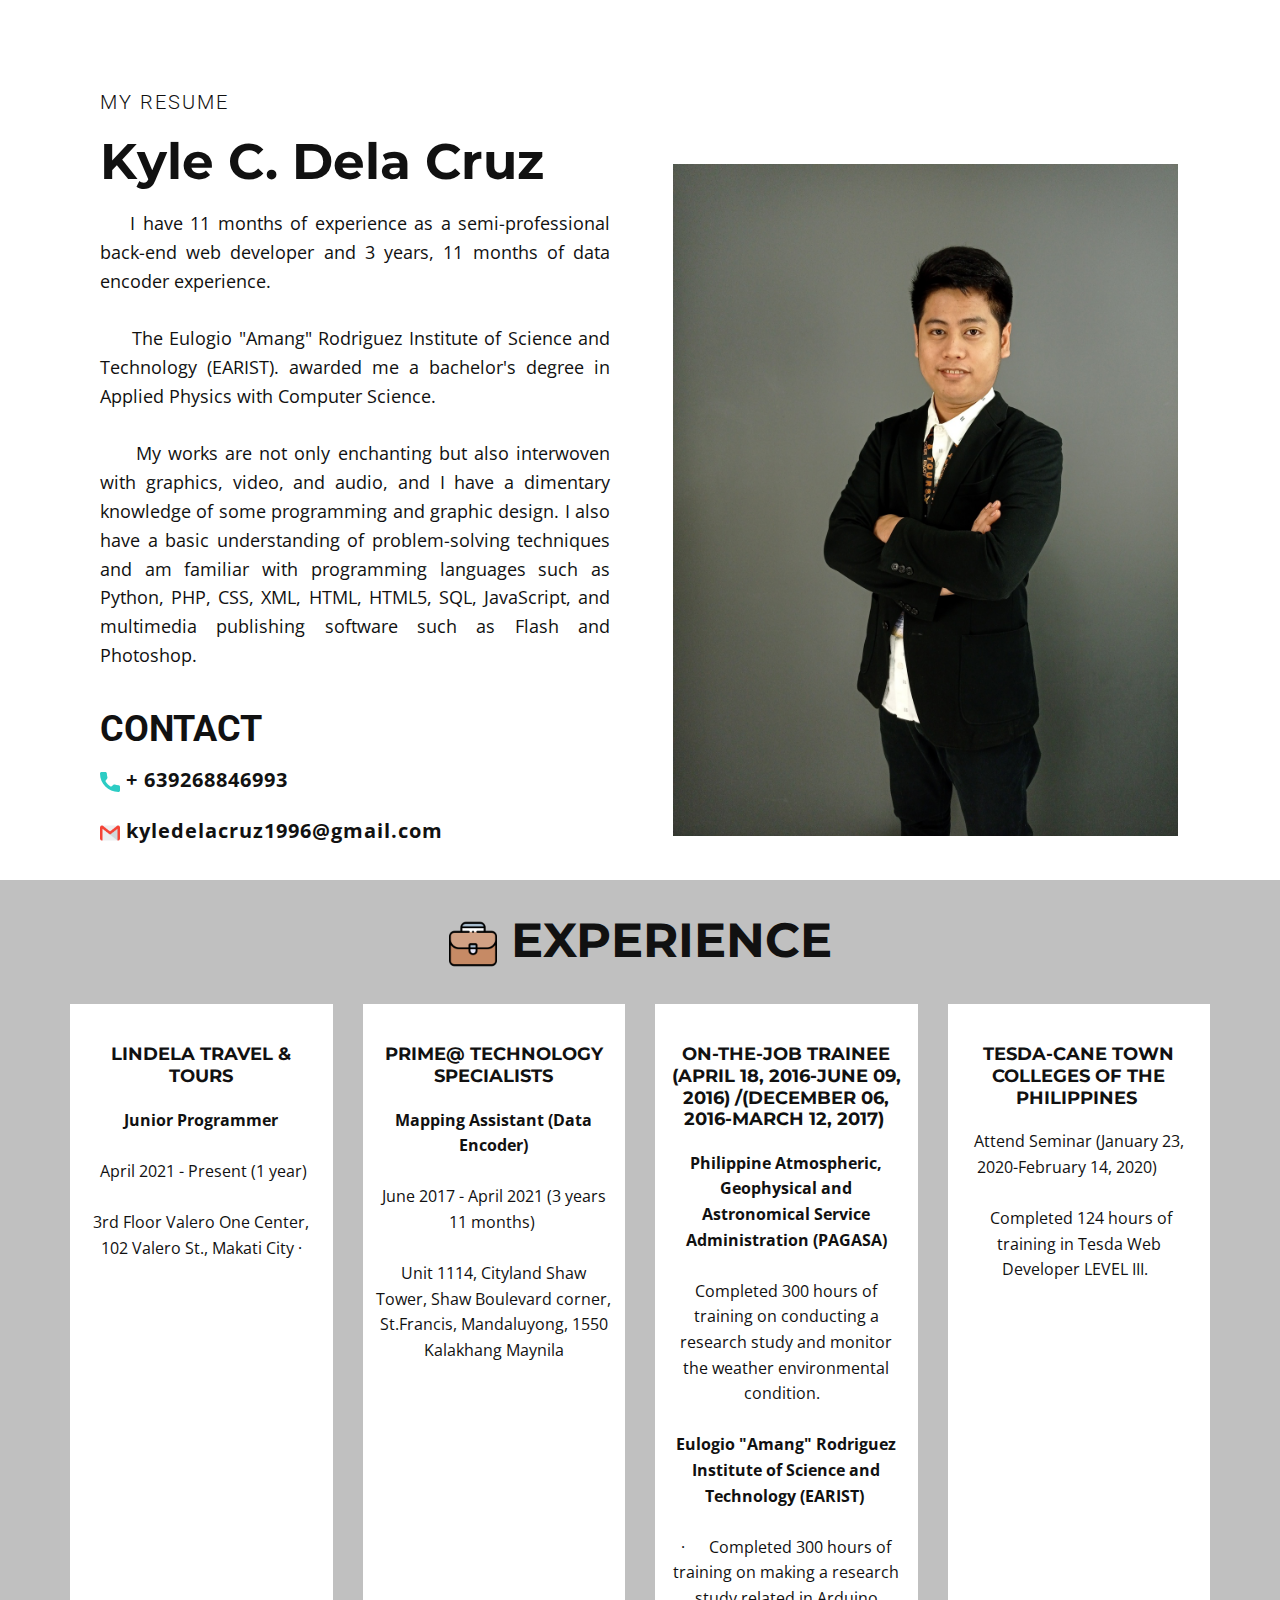
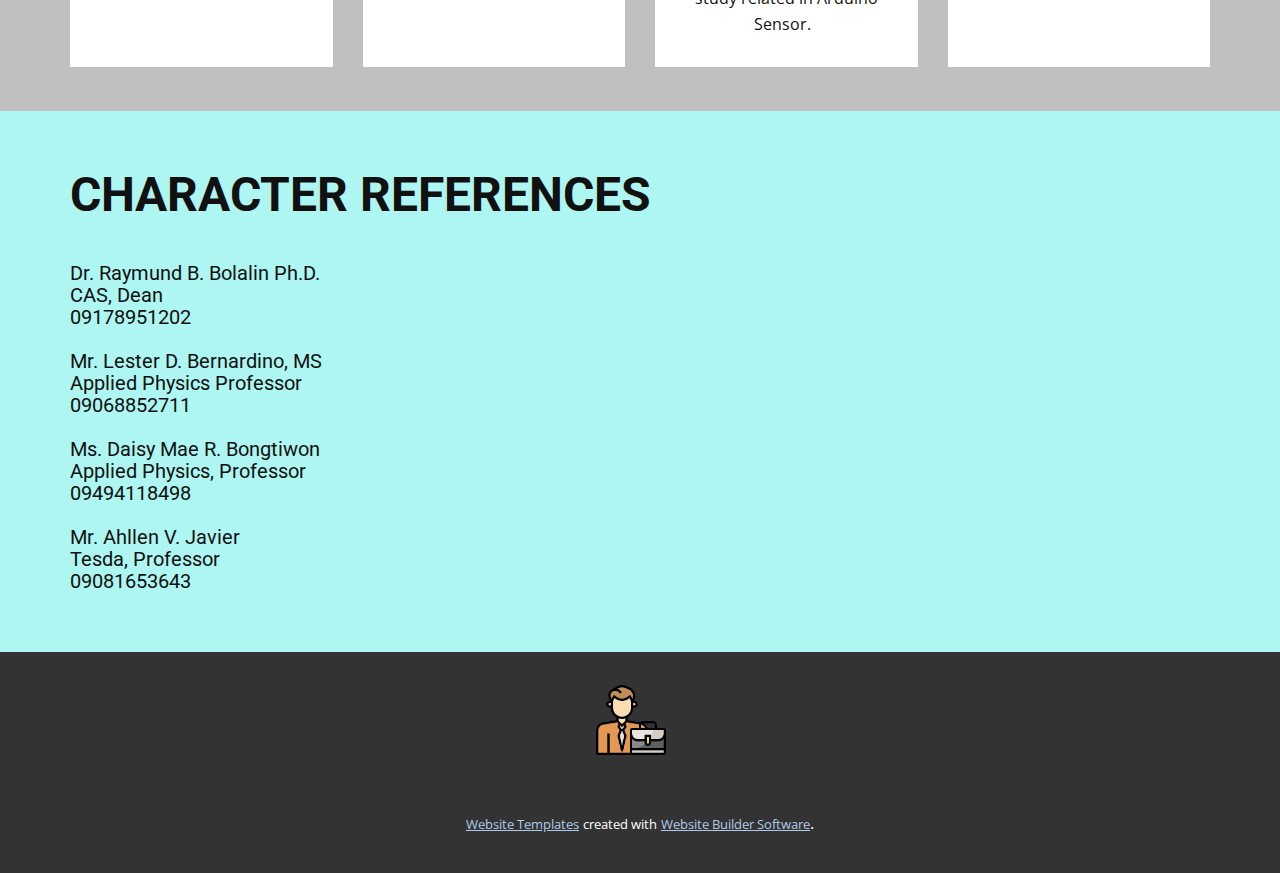
==== index.html @ 42b1da8c "Add files via upload" ====
<!DOCTYPE html>
<html style="font-size: 16px;">
  <head>
    <meta name="viewport" content="width=device-width, initial-scale=1.0">
    <meta charset="utf-8">
    <meta name="keywords" content="Kyle C.​ Dela Cruz, ​We have the knowledge and experience, About Our Company, ​Elements and Principles of Interior Design, ​How We Help People, Facts &amp;amp; Questions, Meet The Team, ​Looking For Visa Applications Just Call Us!, ​We create exceptional design solutions, INTUITIVE">
    <meta name="description" content="">
    <meta name="page_type" content="np-template-header-footer-from-plugin">
    <title>Home</title>
    <link rel="stylesheet" href="nicepage.css" media="screen">
<link rel="stylesheet" href="Home.css" media="screen">
    <script class="u-script" type="text/javascript" src="jquery.js" defer=""></script>
    <script class="u-script" type="text/javascript" src="nicepage.js" defer=""></script>
    <meta name="generator" content="Nicepage 4.7.1, nicepage.com">
    <link id="u-theme-google-font" rel="stylesheet" href="https://fonts.googleapis.com/css?family=Roboto:100,100i,300,300i,400,400i,500,500i,700,700i,900,900i|Open+Sans:300,300i,400,400i,500,500i,600,600i,700,700i,800,800i">
    <link id="u-page-google-font" rel="stylesheet" href="https://fonts.googleapis.com/css?family=Montserrat:100,100i,200,200i,300,300i,400,400i,500,500i,600,600i,700,700i,800,800i,900,900i">
    
    
    
    
    <script type="application/ld+json">{
		"@context": "http://schema.org",
		"@type": "Organization",
		"name": ""
}</script>
    <meta name="theme-color" content="#478ac9">
    <meta property="og:title" content="Home">
    <meta property="og:type" content="website">
  </head>
  <body data-home-page="Home.html" data-home-page-title="Home" class="u-body u-xl-mode">
    <section class="u-clearfix u-section-1" id="carousel_e2c4">
      <div class="u-clearfix u-sheet u-sheet-1">
        <div class="u-clearfix u-expanded-width u-layout-wrap u-layout-wrap-1">
          <div class="u-layout" style="">
            <div class="u-layout-row" style="">
              <div class="u-container-style u-layout-cell u-size-30 u-layout-cell-1">
                <div class="u-container-layout u-container-layout-1">
                  <h5 class="u-align-left u-text u-text-default u-text-1">My RESUME</h5>
                  <h2 class="u-align-left u-custom-font u-font-montserrat u-text u-text-2">Kyle C.​ Dela Cruz</h2>
                  <p class="u-align-justify u-text u-text-default u-text-3"> &nbsp; &nbsp; I have 11 months of experience as a semi-professional back-end web developer and 3 years, 11 months of data encoder experience.<br>
                    <br>&nbsp; &nbsp; &nbsp;The Eulogio "Amang" Rodriguez Institute of Science and Technology (EARIST).&nbsp;awarded me a bachelor's degree in Applied Physics with Computer Science.<br>
                    <br>&nbsp; &nbsp; &nbsp;My works are not only enchanting but also interwoven with graphics, video, and audio, and I have a dimentary knowledge of some programming and graphic design. I also have a basic understanding of problem-solving techniques and am familiar with programming languages such as Python, PHP, CSS, XML, HTML, HTML5, SQL, JavaScript, and multimedia publishing software such as Flash and Photoshop. 
                  </p>
                  <h2 class="u-align-justify u-text u-text-4">CONTACT</h2>
                  <a href="tel:+ 639268846993" class="u-active-none u-btn u-button-style u-hover-none u-none u-text-hover-palette-3-base u-btn-1"><span class="u-icon u-text-palette-4-base"><svg class="u-svg-content" viewBox="0 0 405.333 405.333" x="0px" y="0px" style="width: 1em; height: 1em;"><path d="M373.333,266.88c-25.003,0-49.493-3.904-72.704-11.563c-11.328-3.904-24.192-0.896-31.637,6.699l-46.016,34.752    c-52.8-28.181-86.592-61.952-114.389-114.368l33.813-44.928c8.512-8.512,11.563-20.971,7.915-32.64    C142.592,81.472,138.667,56.96,138.667,32c0-17.643-14.357-32-32-32H32C14.357,0,0,14.357,0,32    c0,205.845,167.488,373.333,373.333,373.333c17.643,0,32-14.357,32-32V298.88C405.333,281.237,390.976,266.88,373.333,266.88z"></path></svg><img></span>&nbsp;+ 639268846993
                  </a>
                  <a href="mailto:kyledelacruz1996@gmail.com" class="u-active-none u-btn u-button-style u-hover-none u-none u-text-hover-palette-3-base u-btn-2"><span class="u-file-icon u-icon"><img src="images/732200.png" alt=""></span>&nbsp;kyledelacruz1996@gmail.com
                  </a>
                </div>
              </div>
              <div class="u-container-style u-layout-cell u-size-30 u-layout-cell-2">
                <div class="u-container-layout u-container-layout-2">
                  <img class="u-expanded-width-sm u-expanded-width-xs u-image u-image-default u-image-1" src="images/IMG_20210930_140756.jpg" alt="" data-image-width="1200" data-image-height="1600">
                </div>
              </div>
            </div>
          </div>
        </div>
      </div>
    </section>
    <section class="u-align-center u-clearfix u-grey-25 u-section-2" id="carousel_ccde">
      <div class="u-clearfix u-sheet u-sheet-1">
        <h2 class="u-custom-font u-font-montserrat u-text u-text-1"><span class="u-file-icon u-icon"><img src="images/3208824.png" alt=""></span>&nbsp;EXPERIENCE
        </h2>
        <div class="u-expanded-width u-list u-list-1">
          <div class="u-repeater u-repeater-1">
            <div class="u-align-center u-container-style u-custom-item u-list-item u-repeater-item u-shape-rectangle u-white">
              <div class="u-container-layout u-similar-container u-valign-top u-container-layout-1">
                <h4 class="u-custom-font u-font-montserrat u-text u-text-2"> Lindela Travel &amp; Tours</h4>
                <p class="u-text u-text-3"><b> Junior Programmer</b>
                  <br>
                  <br>&nbsp;April 2021&nbsp;-&nbsp;Present&nbsp;(1 year)<br>
                  <br>3rd Floor Valero One Center, 102 Valero St., Makati City ·<br>
                </p>
              </div>
            </div>
            <div class="u-align-center u-container-style u-custom-item u-list-item u-repeater-item u-shape-rectangle u-white">
              <div class="u-container-layout u-similar-container u-valign-top u-container-layout-2">
                <h4 class="u-custom-font u-font-montserrat u-text u-text-4"> Prime@ Technology Specialists<br>
                </h4>
                <p class="u-text u-text-5">
                  <span style="font-weight: 700;"> Mapping Assistant (Data Encoder)</span>
                  <br>
                  <br>J​une 2017&nbsp;-&nbsp;April 2021&nbsp;(3 years 11 months)&nbsp;<br>
                  <br> Unit 1114, Cityland Shaw Tower, Shaw Boulevard corner, St.Francis, Mandaluyong, 1550 Kalakhang Maynila
                </p>
              </div>
            </div>
            <div class="u-align-center u-container-style u-custom-item u-list-item u-repeater-item u-shape-rectangle u-white">
              <div class="u-container-layout u-similar-container u-valign-top u-container-layout-3">
                <h4 class="u-custom-font u-font-montserrat u-text u-text-6"> On-the-Job
Trainee (April 18, 2016-June 09, 2016) /(December 06, 2016-March 12, 2017)&nbsp;<br>
                </h4>
                <p class="u-text u-text-7">
                  <span style="font-weight: 700;"> Philippine Atmospheric, Geophysical and Astronomical Service
Administration (PAGASA)</span>
                  <br>
                  <br>Completed 300 hours of training on
conducting a research study and monitor the weather environmental condition.&nbsp;&nbsp;<br>
                  <br>
                  <span style="font-weight: 700;">Eulogio "Amang" Rodriguez Institute of Science and Technology
(EARIST)&nbsp;<br>
                  </span>
                  <br><!--[if !supportLists]-->·&nbsp;&nbsp;&nbsp;&nbsp;&nbsp; <!--[endif]-->Completed 300 hours of training on making a
research study related in Arduino Sensor.&nbsp;&nbsp;<br>
                </p>
              </div>
            </div>
            <div class="u-align-center u-container-style u-custom-item u-list-item u-repeater-item u-shape-rectangle u-white">
              <div class="u-container-layout u-similar-container u-valign-top u-container-layout-4">
                <h4 class="u-custom-font u-font-montserrat u-text u-text-8"> TESDA-Cane Town Colleges of the Philippines&nbsp;<br>
                </h4>
                <p class="u-text u-text-9"> Attend Seminar
(January 23, 2020-February 14, 2020)&nbsp;&nbsp;&nbsp; &nbsp;&nbsp;<br>
                  <br>&nbsp;<!--[endif]-->Completed 124 hours of training in Tesda Web
Developer LEVEL III.&nbsp;&nbsp;
                </p>
              </div>
            </div>
          </div>
        </div>
      </div>
    </section>
    <section class="u-clearfix u-palette-4-light-2 u-section-3" id="sec-4ccb">
      <div class="u-clearfix u-sheet u-sheet-1">
        <h1 class="u-text u-text-default u-text-1"><b>CHARACTER
REFERENCES</b>
        </h1>
        <h2 class="u-text u-text-2"> Dr. Raymund B. Bolalin Ph.D.<br>CAS, Dean&nbsp; &nbsp; &nbsp;&nbsp;<br>09178951202&nbsp;<br>
          <br>Mr. Lester D. Bernardino, MS&nbsp; &nbsp; &nbsp;&nbsp;<br>Applied Physics Professor&nbsp; &nbsp; &nbsp; &nbsp; &nbsp; &nbsp; &nbsp; &nbsp;<br>09068852711&nbsp;<br>
          <br>Ms. Daisy Mae R. Bongtiwon&nbsp; &nbsp; &nbsp; &nbsp; &nbsp; &nbsp; &nbsp; &nbsp; &nbsp; &nbsp; &nbsp; &nbsp; &nbsp; &nbsp; &nbsp; &nbsp; &nbsp; &nbsp; &nbsp; &nbsp; &nbsp; &nbsp; &nbsp; &nbsp; &nbsp; &nbsp; &nbsp; &nbsp;&nbsp;<br>Applied Physics, Professor&nbsp; &nbsp; &nbsp; &nbsp; &nbsp; &nbsp; &nbsp;<br>09494118498&nbsp;<br>
          <br>Mr. Ahllen V. Javier&nbsp; &nbsp; &nbsp; &nbsp; &nbsp; &nbsp; &nbsp; &nbsp; &nbsp; &nbsp; &nbsp; &nbsp; &nbsp; &nbsp; &nbsp; &nbsp; &nbsp; &nbsp; &nbsp; &nbsp; &nbsp; &nbsp; &nbsp; &nbsp; &nbsp; &nbsp; &nbsp; &nbsp; &nbsp; &nbsp; &nbsp; &nbsp; &nbsp; &nbsp; &nbsp; &nbsp; &nbsp;&nbsp;<br>Tesda, Professor&nbsp; &nbsp; &nbsp; &nbsp; &nbsp; &nbsp; &nbsp; &nbsp; &nbsp; &nbsp; &nbsp; &nbsp; &nbsp; &nbsp; &nbsp; &nbsp;&nbsp;<br>09081653643
        </h2>
      </div>
    </section>
    
    
    <footer class="u-align-center u-clearfix u-footer u-grey-80 u-footer" id="sec-ebbf"><div class="u-clearfix u-sheet u-sheet-1">
        <p class="u-small-text u-text u-text-variant u-text-1"><span class="u-file-icon u-icon"><img src="images/2942821.png" alt=""></span>&nbsp;
        </p>
      </div></footer>
    <section class="u-backlink u-clearfix u-grey-80">
      <a class="u-link" href="https://nicepage.com/website-templates" target="_blank">
        <span>Website Templates</span>
      </a>
      <p class="u-text">
        <span>created with</span>
      </p>
      <a class="u-link" href="" target="_blank">
        <span>Website Builder Software</span>
      </a>. 
    </section>
  </body>
</html>
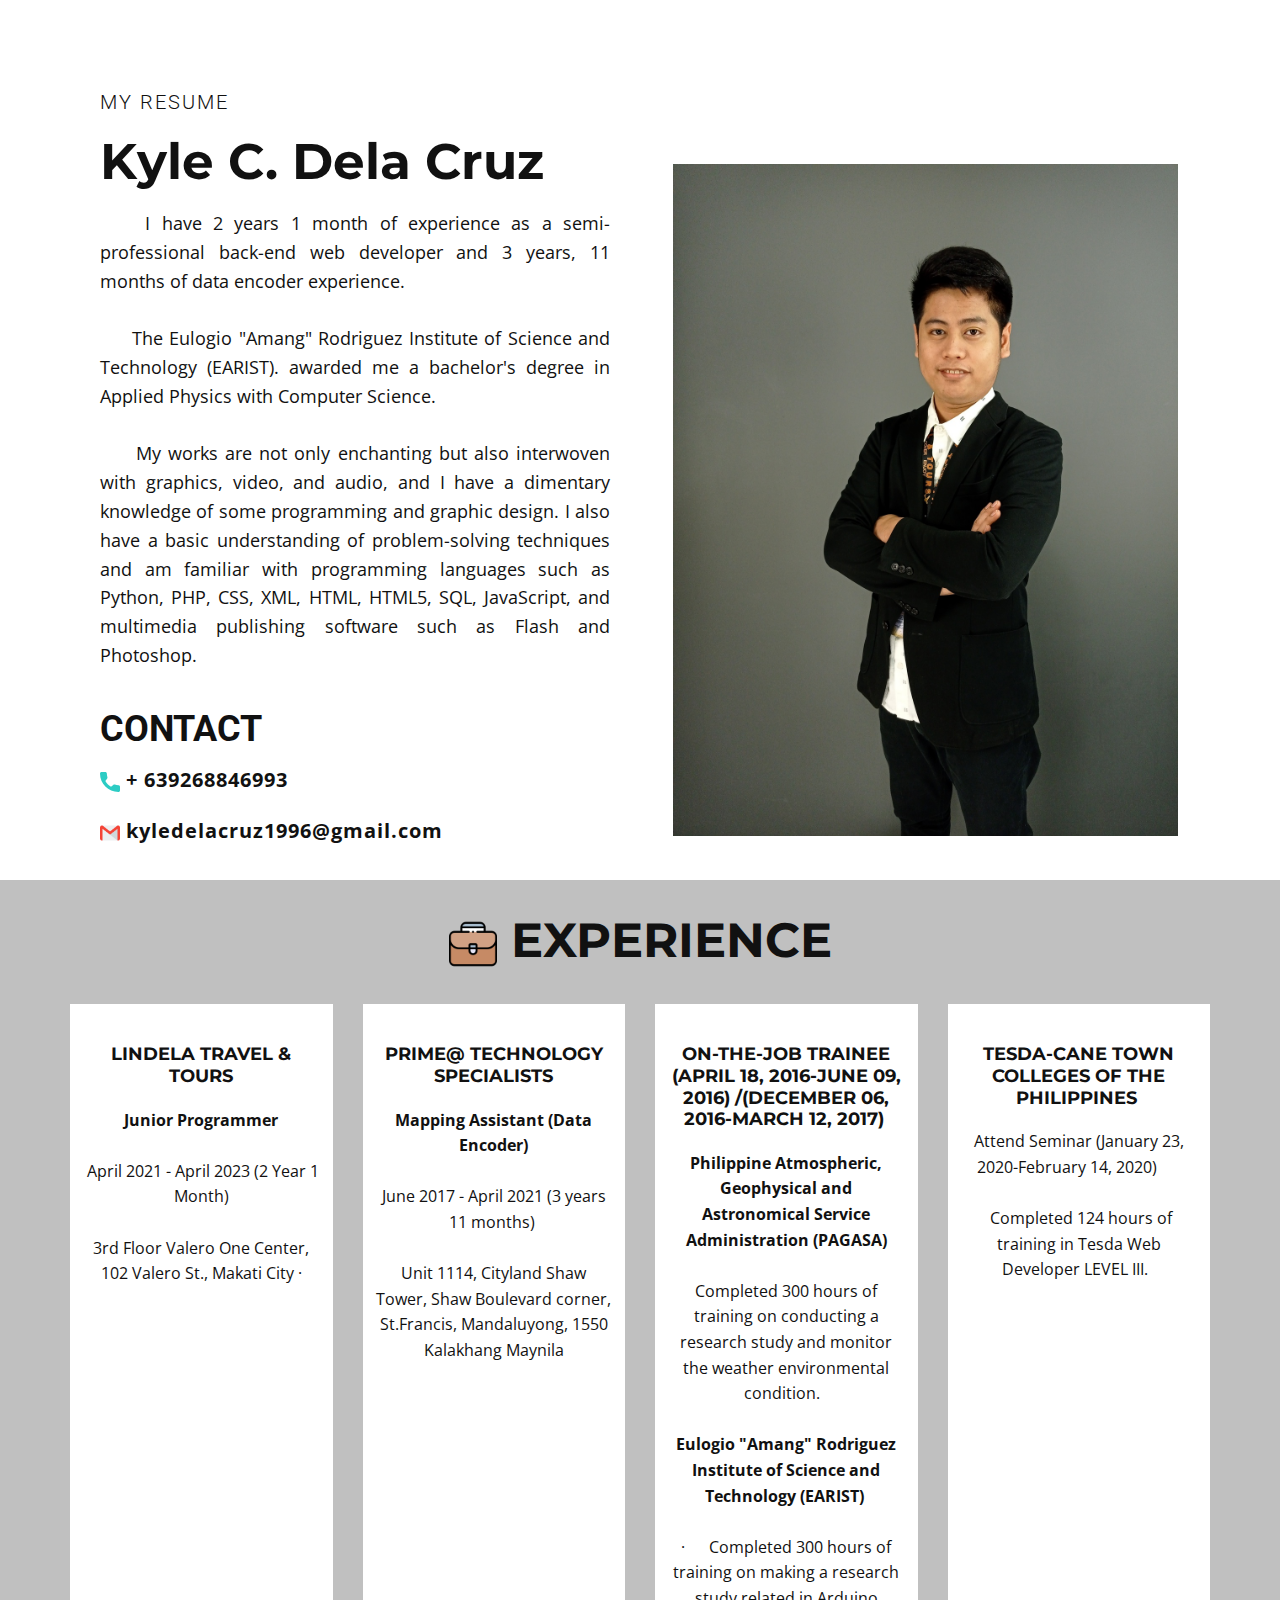
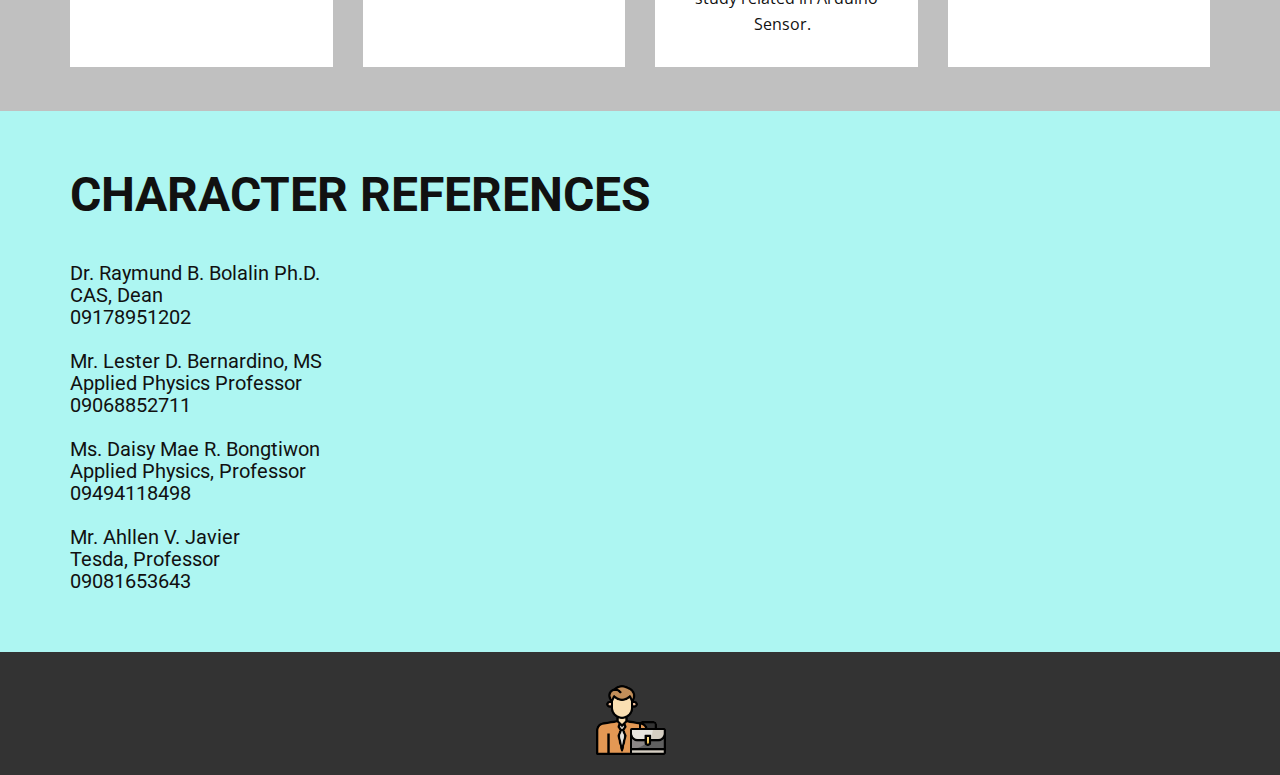
==== commit 03c4d3bb: "Update index.html" ====
--- a/index.html
+++ b/index.html
@@ -37,7 +37,7 @@
                 <div class="u-container-layout u-container-layout-1">
                   <h5 class="u-align-left u-text u-text-default u-text-1">My RESUME</h5>
                   <h2 class="u-align-left u-custom-font u-font-montserrat u-text u-text-2">Kyle C.​ Dela Cruz</h2>
-                  <p class="u-align-justify u-text u-text-default u-text-3"> &nbsp; &nbsp; I have 11 months of experience as a semi-professional back-end web developer and 3 years, 11 months of data encoder experience.<br>
+                  <p class="u-align-justify u-text u-text-default u-text-3"> &nbsp; &nbsp; I have 2 years 1 month of experience as a semi-professional back-end web developer and 3 years, 11 months of data encoder experience.<br>
                     <br>&nbsp; &nbsp; &nbsp;The Eulogio "Amang" Rodriguez Institute of Science and Technology (EARIST).&nbsp;awarded me a bachelor's degree in Applied Physics with Computer Science.<br>
                     <br>&nbsp; &nbsp; &nbsp;My works are not only enchanting but also interwoven with graphics, video, and audio, and I have a dimentary knowledge of some programming and graphic design. I also have a basic understanding of problem-solving techniques and am familiar with programming languages such as Python, PHP, CSS, XML, HTML, HTML5, SQL, JavaScript, and multimedia publishing software such as Flash and Photoshop. 
                   </p>
@@ -69,7 +69,7 @@
                 <h4 class="u-custom-font u-font-montserrat u-text u-text-2"> Lindela Travel &amp; Tours</h4>
                 <p class="u-text u-text-3"><b> Junior Programmer</b>
                   <br>
-                  <br>&nbsp;April 2021&nbsp;-&nbsp;Present&nbsp;(1 year)<br>
+                  <br>&nbsp;April 2021&nbsp;-&nbsp;April 2023&nbsp;(2 Year 1 Month)<br>
                   <br>3rd Floor Valero One Center, 102 Valero St., Makati City ·<br>
                 </p>
               </div>
@@ -139,16 +139,5 @@
         <p class="u-small-text u-text u-text-variant u-text-1"><span class="u-file-icon u-icon"><img src="images/2942821.png" alt=""></span>&nbsp;
         </p>
       </div></footer>
-    <section class="u-backlink u-clearfix u-grey-80">
-      <a class="u-link" href="https://nicepage.com/website-templates" target="_blank">
-        <span>Website Templates</span>
-      </a>
-      <p class="u-text">
-        <span>created with</span>
-      </p>
-      <a class="u-link" href="" target="_blank">
-        <span>Website Builder Software</span>
-      </a>. 
-    </section>
   </body>
-</html>+</html>
